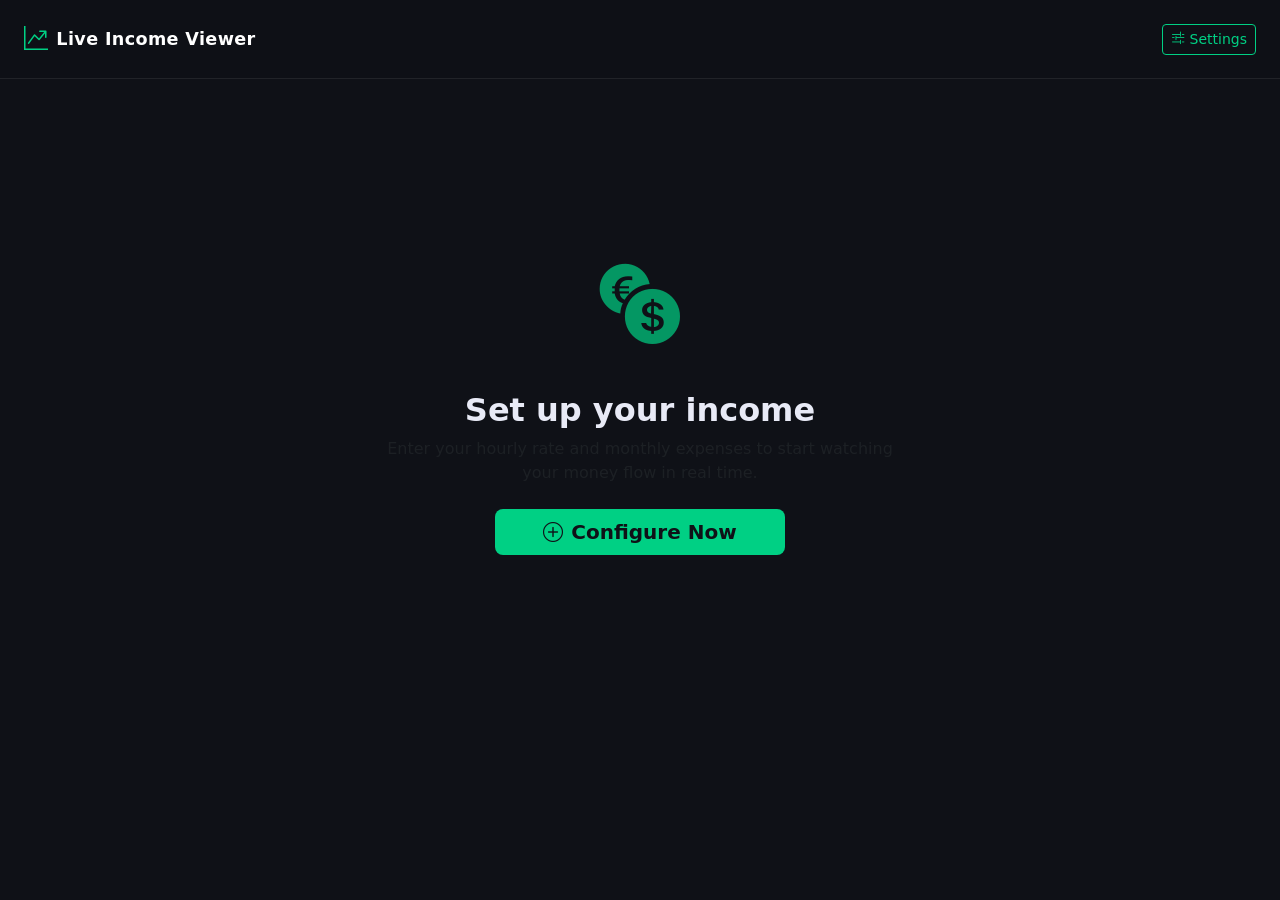
==== index.html @ ff73f3b4 "Add files via upload" ====
<!DOCTYPE html>
<html lang="en">
<head>
  <meta charset="UTF-8" />
  <meta name="viewport" content="width=device-width, initial-scale=1.0" />
  <meta name="theme-color" content="#0f1117" />
  <meta name="description" content="Watch your money grow in real time." />
  <title>Live Income Viewer</title>

  <link rel="manifest" href="manifest.json" />
  <link rel="apple-touch-icon" href="icons/icon-192.png" />

  <!-- Bootstrap CSS -->
  <link rel="stylesheet" href="https://cdn.jsdelivr.net/npm/bootstrap@5.3.3/dist/css/bootstrap.min.css" />
  <!-- Bootstrap Icons -->
  <link rel="stylesheet" href="https://cdn.jsdelivr.net/npm/bootstrap-icons@1.11.3/font/bootstrap-icons.min.css" />
  <!-- Custom CSS -->
  <link rel="stylesheet" href="css/style.css" />
</head>
<body>

  <!-- NAVBAR -->
  <nav class="navbar navbar-dark px-4 py-3">
    <span class="navbar-brand d-flex align-items-center gap-2">
      <i class="bi bi-graph-up-arrow text-accent fs-4"></i>
      <span class="fw-bold">Live Income Viewer</span>
    </span>
    <button class="btn btn-outline-accent btn-sm" id="btnSettings" title="Settings">
      <i class="bi bi-sliders2"></i> Settings
    </button>
  </nav>

  <!-- SETTINGS OFFCANVAS -->
  <div class="offcanvas offcanvas-end" tabindex="-1" id="settingsPanel">
    <div class="offcanvas-header border-bottom border-secondary">
      <h5 class="offcanvas-title text-accent">
        <i class="bi bi-sliders2 me-2"></i>Settings
      </h5>
      <button type="button" class="btn-close btn-close-white" data-bs-dismiss="offcanvas"></button>
    </div>
    <div class="offcanvas-body">
      <form id="settingsForm" novalidate>

        <div class="mb-4">
          <label for="hourRate" class="form-label text-muted small text-uppercase ls-1">
            <i class="bi bi-currency-dollar me-1"></i>Hourly Rate
          </label>
          <div class="input-group input-group-lg">
            <span class="input-group-text bg-dark border-secondary text-accent">
              <i class="bi bi-clock-history"></i>
            </span>
            <input
              type="number"
              id="hourRate"
              class="form-control form-control-lg bg-dark border-secondary text-white"
              placeholder="e.g. 100"
              min="0"
              step="0.01"
              required
            />
            <span class="input-group-text bg-dark border-secondary text-muted" id="hourRateUnit">PLN/h</span>
          </div>
          <div class="form-text text-muted mt-1">How much you earn for one hour of work.</div>
        </div>

        <div class="mb-4">
          <label for="workHoursPerDay" class="form-label text-muted small text-uppercase ls-1">
            <i class="bi bi-person-workspace me-1"></i>Working Hours / Day
          </label>
          <div class="input-group input-group-lg">
            <span class="input-group-text bg-dark border-secondary text-accent">
              <i class="bi bi-hourglass-split"></i>
            </span>
            <input
              type="number"
              id="workHoursPerDay"
              class="form-control form-control-lg bg-dark border-secondary text-white"
              placeholder="e.g. 8"
              min="0.5"
              max="24"
              step="0.5"
              value="8"
              required
            />
            <span class="input-group-text bg-dark border-secondary text-muted">h/day</span>
          </div>
          <div class="form-text text-muted mt-1">Hours you actually work each day. Sets your real daily income.</div>
        </div>

        <div class="mb-4">
          <label for="monthlyOutcome" class="form-label text-muted small text-uppercase ls-1">
            <i class="bi bi-receipt me-1"></i>Monthly Outcome
          </label>
          <div class="input-group input-group-lg">
            <span class="input-group-text bg-dark border-secondary text-danger">
              <i class="bi bi-receipt"></i>
            </span>
            <input
              type="number"
              id="monthlyOutcome"
              class="form-control form-control-lg bg-dark border-secondary text-white"
              placeholder="e.g. 5000"
              min="0"
              step="0.01"
              required
            />
            <span class="input-group-text bg-dark border-secondary text-muted" id="monthlyOutcomeUnit">PLN/mo</span>
          </div>
          <div class="form-text text-muted mt-1">Total sum of all your monthly expenses.</div>
        </div>

        <div class="mb-4">
          <label for="currency" class="form-label text-muted small text-uppercase ls-1">
            <i class="bi bi-coin me-1"></i>Currency Symbol
          </label>
          <input
            type="text"
            id="currency"
            class="form-control bg-dark border-secondary text-white"
            placeholder="PLN"
            maxlength="5"
            value="PLN"
          />
          <div class="form-text text-muted mt-1">Displayed next to all money values (e.g. PLN, USD, EUR).</div>
        </div>

        <div class="d-grid mt-5">
          <button type="submit" class="btn btn-accent btn-lg fw-bold">
            <i class="bi bi-play-circle me-2"></i>Start Tracking
          </button>
        </div>

        <div id="formError" class="alert alert-danger mt-3 d-none" role="alert"></div>
      </form>

      <hr class="border-secondary mt-5" />
      <div class="text-center">
        <button class="btn btn-outline-danger btn-sm" id="btnReset">
          <i class="bi bi-arrow-counterclockwise me-1"></i>Reset &amp; Clear Data
        </button>
      </div>
    </div>
  </div>

  <!-- MAIN -->
  <main class="container-fluid px-4 py-4" id="mainContent">

    <!-- EMPTY STATE -->
    <div id="emptyState" class="empty-state text-center py-5">
      <div class="empty-icon mb-4">
        <i class="bi bi-currency-exchange"></i>
      </div>
      <h2 class="fw-bold mb-2">Set up your income</h2>
      <p class="text-muted mb-4">Enter your hourly rate and monthly expenses to start watching<br />your money flow in real time.</p>
      <button class="btn btn-accent btn-lg fw-bold px-5" id="btnOpenSettings">
        <i class="bi bi-plus-circle me-2"></i>Configure Now
      </button>
    </div>

    <!-- DASHBOARD -->
    <div id="dashboard" class="d-none">

      <div class="text-center mb-4">
        <span class="badge session-badge">
          <i class="bi bi-circle-fill pulse-dot me-1"></i>
          LIVE &nbsp;&middot;&nbsp; Tracked: <span id="sessionTimer">00:00:00</span>
        </span>
      </div>

      <!-- KPI CARDS -->
      <div class="row g-4 justify-content-center mb-4">

        <div class="col-12 col-md-4">
          <div class="kpi-card kpi-income h-100">
            <div class="kpi-header">
              <span class="kpi-icon"><i class="bi bi-arrow-down-circle-fill"></i></span>
              <span class="kpi-label">Real-time Income</span>
              <span class="kpi-rate" id="incomeRate">+0.0000 PLN/s</span>
            </div>
            <div class="kpi-value" id="incomeTotal">0.0000</div>
            <div class="kpi-currency" id="incomeCurrency">PLN</div>
            <div class="kpi-sub" id="incomeHourly"></div>
          </div>
        </div>

        <div class="col-12 col-md-4">
          <div class="kpi-card kpi-net h-100">
            <div class="kpi-header">
              <span class="kpi-icon"><i class="bi bi-lightning-charge-fill"></i></span>
              <span class="kpi-label">Net Balance</span>
              <span class="kpi-rate" id="netRate">+0.0000 PLN/s</span>
            </div>
            <div class="kpi-value" id="netTotal">0.0000</div>
            <div class="kpi-currency" id="netCurrency">PLN</div>
            <div class="kpi-sub" id="netSub"></div>
          </div>
        </div>

        <div class="col-12 col-md-4">
          <div class="kpi-card kpi-outcome h-100">
            <div class="kpi-header">
              <span class="kpi-icon"><i class="bi bi-arrow-up-circle-fill"></i></span>
              <span class="kpi-label">Real-time Outcome</span>
              <span class="kpi-rate" id="outcomeRate">-0.0000 PLN/s</span>
            </div>
            <div class="kpi-value" id="outcomeTotal">0.0000</div>
            <div class="kpi-currency" id="outcomeCurrency">PLN</div>
            <div class="kpi-sub" id="outcomeMonthly"></div>
          </div>
        </div>

      </div>

      <!-- RATIO BAR -->
      <div class="ratio-card mb-4">
        <div class="d-flex justify-content-between mb-2">
          <span class="small text-accent fw-semibold"><i class="bi bi-arrow-down-circle me-1"></i>Income</span>
          <span class="small text-muted fw-semibold">Income vs. Outcome ratio</span>
          <span class="small text-danger fw-semibold">Outcome <i class="bi bi-arrow-up-circle ms-1"></i></span>
        </div>
        <div class="progress ratio-bar" role="progressbar">
          <div class="progress-bar bg-accent" id="ratioBar" style="width: 50%"></div>
        </div>
        <div class="d-flex justify-content-between mt-2">
          <span class="small text-muted" id="ratioIncomeLabel">-</span>
          <span class="small text-muted" id="ratioOutcomeLabel">-</span>
        </div>
      </div>

      <!-- STAT CARDS -->
      <div class="row g-3 justify-content-center">
        <div class="col-6 col-md-3">
          <div class="stat-card text-center">
            <div class="stat-label">Per Minute</div>
            <div class="stat-value text-accent" id="statPerMin">-</div>
          </div>
        </div>
        <div class="col-6 col-md-3">
          <div class="stat-card text-center">
            <div class="stat-label">Hourly Rate</div>
            <div class="stat-value text-accent" id="statPerHour">-</div>
          </div>
        </div>
        <div class="col-6 col-md-3">
          <div class="stat-card text-center">
            <div class="stat-label">Per Day (net)</div>
            <div class="stat-value" id="statPerDay">-</div>
          </div>
        </div>
        <div class="col-6 col-md-3">
          <div class="stat-card text-center">
            <div class="stat-label">Per Month (net)</div>
            <div class="stat-value" id="statPerMonth">-</div>
          </div>
        </div>
      </div>

    </div><!-- /dashboard -->
  </main>

  <!-- jQuery -->
  <script src="https://cdn.jsdelivr.net/npm/jquery@3.7.1/dist/jquery.min.js"></script>
  <!-- Bootstrap JS -->
  <script src="https://cdn.jsdelivr.net/npm/bootstrap@5.3.3/dist/js/bootstrap.bundle.min.js"></script>
  <!-- Custom JS -->
  <script src="js/main.js"></script>
</body>
</html>
---- css/style.css ----
/* ═══════════════════════════════════════════════════════
   Live Income Viewer — Custom Styles
   ═══════════════════════════════════════════════════════ */

:root {
  --accent:       #00d084;
  --accent-dim:   #00a868;
  --danger:       #ff4d6d;
  --bg:           #0f1117;
  --bg-card:      #1a1d27;
  --bg-card2:     #21253a;
  --border:       rgba(255,255,255,.08);
  --text:         #e8eaf6;
  --text-muted:   #6c7293;
}

/* ── Base ─────────────────────────────────────────────── */
*, *::before, *::after { box-sizing: border-box; }

html, body {
  height: 100%;
  margin: 0;
  background: var(--bg);
  color: var(--text);
  font-family: 'Segoe UI', system-ui, -apple-system, sans-serif;
  -webkit-font-smoothing: antialiased;
}

/* ── Utility ──────────────────────────────────────────── */
.text-accent  { color: var(--accent) !important; }
.bg-accent    { background-color: var(--accent) !important; }

/* ── Navbar ───────────────────────────────────────────── */
.navbar {
  background: rgba(15,17,23,.95);
  backdrop-filter: blur(12px);
  border-bottom: 1px solid var(--border);
  position: sticky;
  top: 0;
  z-index: 1030;
}

.navbar-brand { color: #fff !important; font-size: 1.1rem; letter-spacing: .02em; }

.btn-outline-accent {
  color: var(--accent);
  border-color: var(--accent);
  background: transparent;
  transition: background .2s, color .2s;
}
.btn-outline-accent:hover {
  background: var(--accent);
  color: #0f1117;
}

.btn-accent {
  background: var(--accent);
  color: #0f1117;
  border: none;
  transition: background .2s, transform .15s;
  font-weight: 700;
}
.btn-accent:hover {
  background: var(--accent-dim);
  color: #0f1117;
  transform: translateY(-1px);
}

/* ── Offcanvas (Settings) ─────────────────────────────── */
.offcanvas {
  background: #13161f;
  border-left: 1px solid var(--border);
  width: 380px !important;
}
.offcanvas-title { font-weight: 700; }
.offcanvas-body  { padding: 2rem 1.5rem; }

.offcanvas-body .form-label { color: #ffffff !important; }
.offcanvas-body .form-text  { color: rgba(255,255,255,.55) !important; }

.form-control:focus,
.form-control:focus-visible {
  border-color: var(--accent) !important;
  box-shadow: 0 0 0 3px rgba(0,208,132,.15) !important;
  outline: none;
}

/* ── Empty State ──────────────────────────────────────── */
.empty-state {
  max-width: 520px;
  margin: 6rem auto;
}
.empty-icon {
  font-size: 5rem;
  color: var(--accent);
  opacity: .7;
  animation: float 3s ease-in-out infinite;
}
@keyframes float {
  0%, 100% { transform: translateY(0); }
  50%       { transform: translateY(-12px); }
}

/* ── Session badge ────────────────────────────────────── */
.session-badge {
  background: rgba(0,208,132,.12);
  color: var(--accent);
  font-size: .85rem;
  letter-spacing: .08em;
  padding: .45rem 1.1rem;
  border-radius: 999px;
  border: 1px solid rgba(0,208,132,.25);
}

/* Pulsing live dot */
.pulse-dot {
  font-size: .55rem;
  vertical-align: middle;
  animation: pulse 1.4s ease-in-out infinite;
}
@keyframes pulse {
  0%, 100% { opacity: 1;   }
  50%       { opacity: .2; }
}

/* ── KPI Cards ────────────────────────────────────────── */
.kpi-card {
  background: var(--bg-card);
  border: 1px solid var(--border);
  border-radius: 1.25rem;
  padding: 1.75rem 1.75rem 1.5rem;
  position: relative;
  overflow: hidden;
  transition: transform .2s, box-shadow .2s;
}
.kpi-card::before {
  content: '';
  position: absolute;
  inset: 0;
  border-radius: inherit;
  opacity: .06;
  pointer-events: none;
}
.kpi-card:hover {
  transform: translateY(-3px);
  box-shadow: 0 12px 40px rgba(0,0,0,.35);
}

/* Income — green glow */
.kpi-income::before  { background: var(--accent); }
.kpi-income { border-top: 3px solid var(--accent); }

/* Net — blue/purple glow */
.kpi-net::before     { background: #6c63ff; }
.kpi-net { border-top: 3px solid #6c63ff; }

/* Outcome — red glow */
.kpi-outcome::before { background: var(--danger); }
.kpi-outcome { border-top: 3px solid var(--danger); }

.kpi-header {
  display: flex;
  align-items: center;
  gap: .6rem;
  margin-bottom: 1.2rem;
}
.kpi-icon        { font-size: 1.3rem; }
.kpi-income .kpi-icon  { color: var(--accent); }
.kpi-net    .kpi-icon  { color: #6c63ff; }
.kpi-outcome .kpi-icon { color: var(--danger); }

.kpi-label {
  font-size: .8rem;
  text-transform: uppercase;
  letter-spacing: .08em;
  color: var(--text-muted);
  flex: 1;
}
.kpi-rate {
  font-size: .75rem;
  font-family: 'Courier New', monospace;
  background: rgba(255,255,255,.05);
  padding: .2rem .55rem;
  border-radius: .4rem;
  white-space: nowrap;
}
.kpi-income .kpi-rate  { color: var(--accent); }
.kpi-net    .kpi-rate  { color: #8b83ff; }
.kpi-outcome .kpi-rate { color: var(--danger); }

.kpi-value {
  font-size: clamp(2.2rem, 5vw, 3.2rem);
  font-weight: 800;
  font-variant-numeric: tabular-nums;
  line-height: 1;
  letter-spacing: -.02em;
}
.kpi-income  .kpi-value { color: var(--accent); }
.kpi-net     .kpi-value { color: #8b83ff; }
.kpi-outcome .kpi-value { color: var(--danger); }

.kpi-currency {
  font-size: .95rem;
  color: var(--text-muted);
  margin-top: .25rem;
  font-weight: 600;
}
.kpi-sub {
  font-size: .78rem;
  color: var(--text-muted);
  margin-top: .6rem;
}

/* Flash animation on tick */
@keyframes flash-green  { 0%,100%{background:transparent} 50%{background:rgba(0,208,132,.08)} }
@keyframes flash-purple { 0%,100%{background:transparent} 50%{background:rgba(108,99,255,.08)} }
@keyframes flash-red    { 0%,100%{background:transparent} 50%{background:rgba(255,77,109,.08)} }

.kpi-income.tick  { animation: flash-green  .4s ease; }
.kpi-net.tick     { animation: flash-purple .4s ease; }
.kpi-outcome.tick { animation: flash-red    .4s ease; }

/* ── Ratio Bar ────────────────────────────────────────── */
.ratio-card {
  background: var(--bg-card);
  border: 1px solid var(--border);
  border-radius: 1rem;
  padding: 1.25rem 1.5rem;
}
.ratio-bar {
  height: 10px;
  border-radius: 999px;
  background: rgba(255,77,109,.25);
}
.ratio-bar .progress-bar {
  border-radius: 999px;
  transition: width .6s ease;
}

/* ── Stat Cards ───────────────────────────────────────── */
.stat-card {
  background: var(--bg-card);
  border: 1px solid var(--border);
  border-radius: .9rem;
  padding: 1rem .75rem;
}
.stat-label {
  font-size: .7rem;
  text-transform: uppercase;
  letter-spacing: .08em;
  color: var(--text-muted);
  margin-bottom: .4rem;
}
.stat-value {
  font-size: 1.1rem;
  font-weight: 700;
  font-variant-numeric: tabular-nums;
}

/* ── Scrollbar ────────────────────────────────────────── */
::-webkit-scrollbar       { width: 6px; }
::-webkit-scrollbar-track { background: var(--bg); }
::-webkit-scrollbar-thumb { background: #2a2e44; border-radius: 3px; }

/* ── Responsive tweaks ────────────────────────────────── */
@media (max-width: 576px) {
  .kpi-value { font-size: 2rem; }
  .offcanvas { width: 100vw !important; }
}
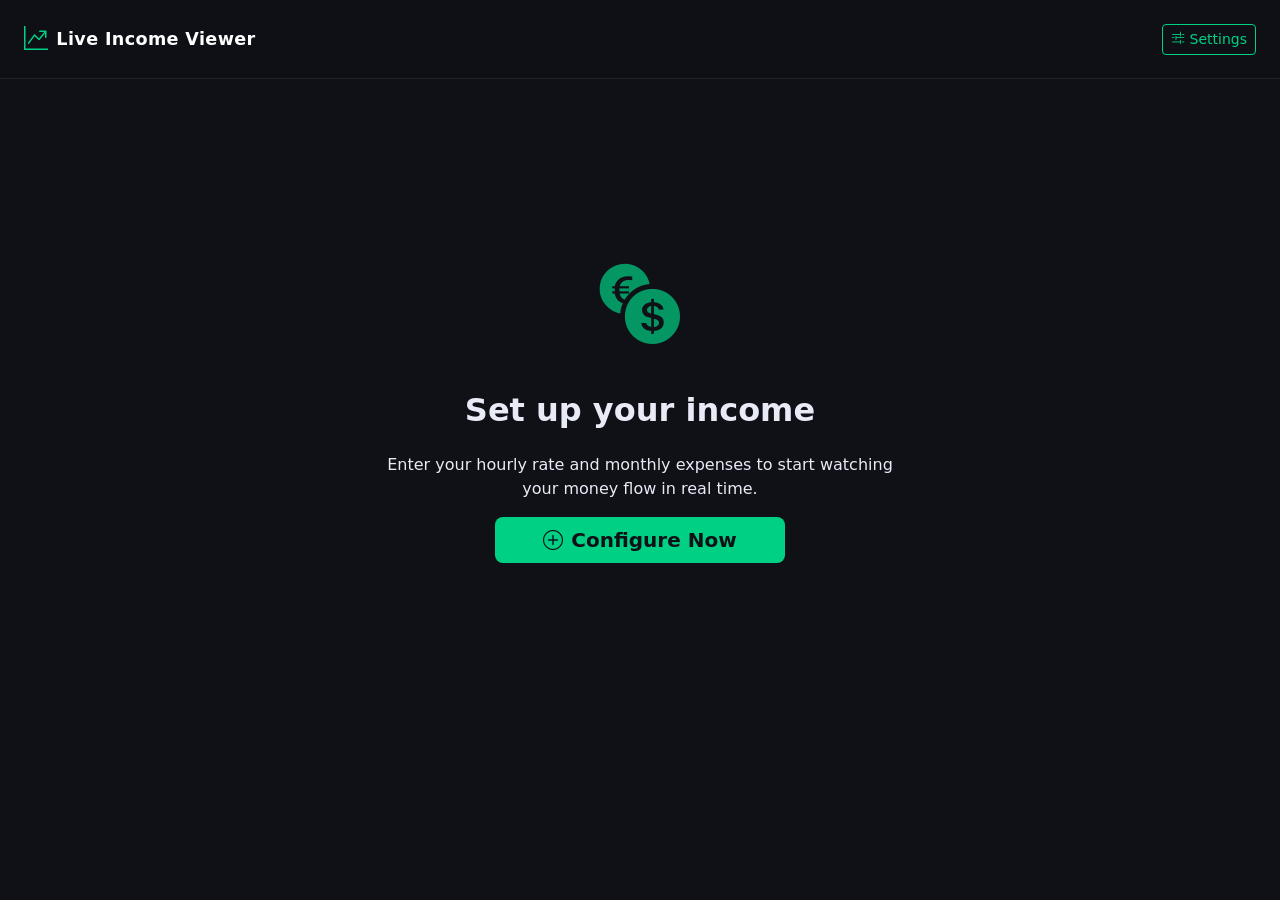
==== commit 7ac160b8: "Add files via upload fixing font  color" ====
--- a/index.html
+++ b/index.html
@@ -151,7 +151,7 @@
         <i class="bi bi-currency-exchange"></i>
       </div>
       <h2 class="fw-bold mb-2">Set up your income</h2>
-      <p class="text-muted mb-4">Enter your hourly rate and monthly expenses to start watching<br />your money flow in real time.</p>
+      <p class="text-muted mb-4"><p style="color: #fffff!important;">Enter your hourly rate and monthly expenses to start watching<br />your money flow in real time.</p></p>
       <button class="btn btn-accent btn-lg fw-bold px-5" id="btnOpenSettings">
         <i class="bi bi-plus-circle me-2"></i>Configure Now
       </button>
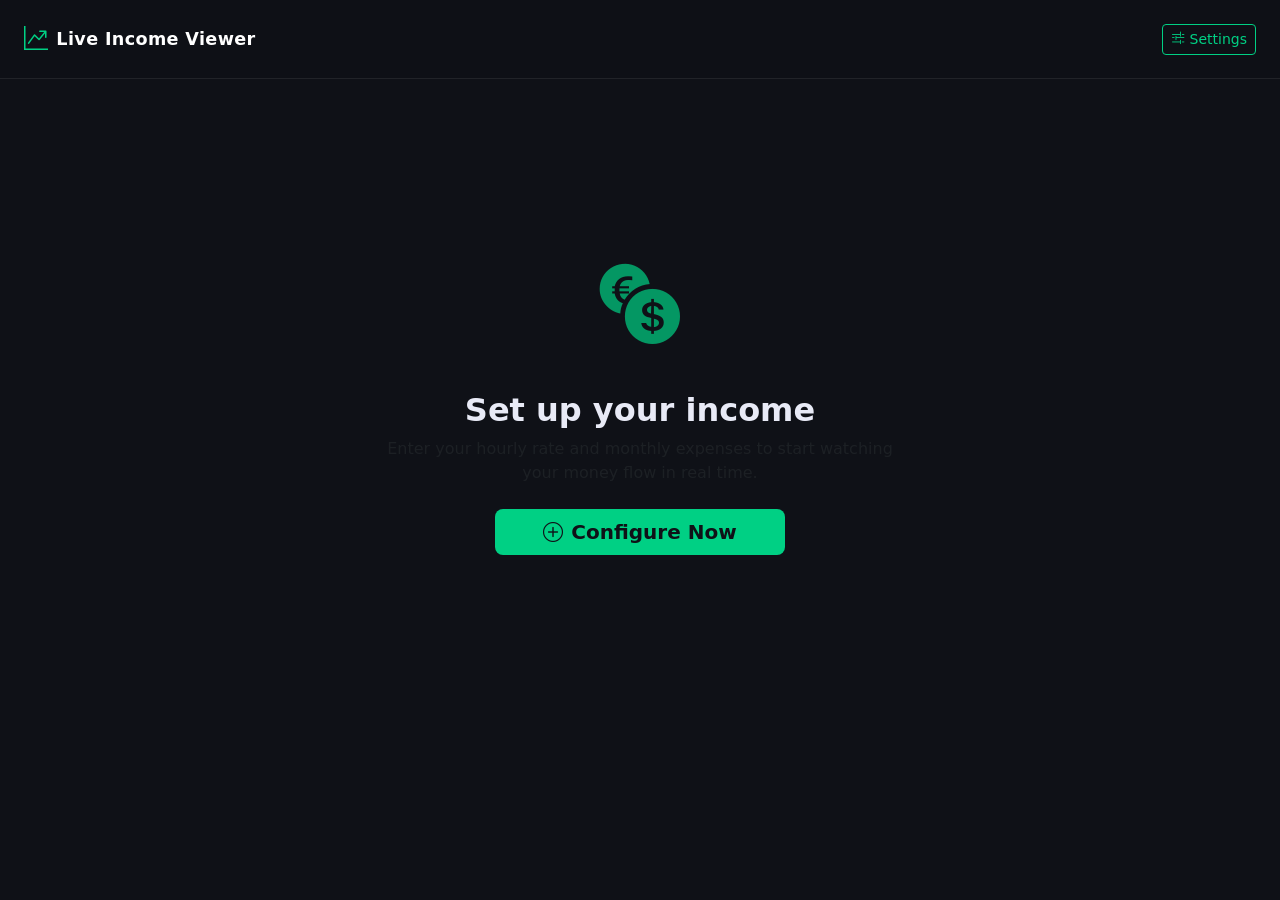
==== commit b6d02735: "Add files via upload calculation fix" ====
--- a/index.html
+++ b/index.html
@@ -88,6 +88,30 @@
         </div>
 
         <div class="mb-4">
+          <label for="workDaysPerWeek" class="form-label text-muted small text-uppercase ls-1">
+            <i class="bi bi-calendar-week me-1"></i>Working Days / Week
+          </label>
+          <div class="input-group input-group-lg">
+            <span class="input-group-text bg-dark border-secondary text-accent">
+              <i class="bi bi-calendar-check"></i>
+            </span>
+            <input
+              type="number"
+              id="workDaysPerWeek"
+              class="form-control form-control-lg bg-dark border-secondary text-white"
+              placeholder="e.g. 5"
+              min="1"
+              max="7"
+              step="1"
+              value="5"
+              required
+            />
+            <span class="input-group-text bg-dark border-secondary text-muted">days/week</span>
+          </div>
+          <div class="form-text text-muted mt-1">How many days per week you work (e.g. 5 for Mon–Fri).</div>
+        </div>
+
+        <div class="mb-4">
           <label for="monthlyOutcome" class="form-label text-muted small text-uppercase ls-1">
             <i class="bi bi-receipt me-1"></i>Monthly Outcome
           </label>
@@ -151,7 +175,7 @@
         <i class="bi bi-currency-exchange"></i>
       </div>
       <h2 class="fw-bold mb-2">Set up your income</h2>
-      <p class="text-muted mb-4"><p style="color: #fffff!important;">Enter your hourly rate and monthly expenses to start watching<br />your money flow in real time.</p></p>
+      <p class="text-muted mb-4">Enter your hourly rate and monthly expenses to start watching<br />your money flow in real time.</p>
       <button class="btn btn-accent btn-lg fw-bold px-5" id="btnOpenSettings">
         <i class="bi bi-plus-circle me-2"></i>Configure Now
       </button>
@@ -209,6 +233,19 @@
           </div>
         </div>
 
+        <div class="col-12 col-md-4">
+          <div class="kpi-card kpi-monthly h-100">
+            <div class="kpi-header">
+              <span class="kpi-icon"><i class="bi bi-calendar2-check-fill"></i></span>
+              <span class="kpi-label">Monthly Income</span>
+              <span class="kpi-rate" id="monthlyIncomeRate">0.00 PLN/mo</span>
+            </div>
+            <div class="kpi-value" id="monthlyIncomeValue">0.00</div>
+            <div class="kpi-currency" id="monthlyIncomeCurrency">PLN</div>
+            <div class="kpi-sub" id="monthlyIncomeSub"></div>
+          </div>
+        </div>
+
       </div>
 
       <!-- RATIO BAR -->
--- a/css/style.css
+++ b/css/style.css
@@ -158,6 +158,10 @@
 .kpi-outcome::before { background: var(--danger); }
 .kpi-outcome { border-top: 3px solid var(--danger); }
 
+/* Monthly Income — amber/gold glow */
+.kpi-monthly::before { background: #f59e0b; }
+.kpi-monthly { border-top: 3px solid #f59e0b; }
+
 .kpi-header {
   display: flex;
   align-items: center;
@@ -168,6 +172,7 @@
 .kpi-income .kpi-icon  { color: var(--accent); }
 .kpi-net    .kpi-icon  { color: #6c63ff; }
 .kpi-outcome .kpi-icon { color: var(--danger); }
+.kpi-monthly .kpi-icon { color: #f59e0b; }
 
 .kpi-label {
   font-size: .8rem;
@@ -187,6 +192,7 @@
 .kpi-income .kpi-rate  { color: var(--accent); }
 .kpi-net    .kpi-rate  { color: #8b83ff; }
 .kpi-outcome .kpi-rate { color: var(--danger); }
+.kpi-monthly .kpi-rate { color: #f59e0b; }
 
 .kpi-value {
   font-size: clamp(2.2rem, 5vw, 3.2rem);
@@ -198,6 +204,7 @@
 .kpi-income  .kpi-value { color: var(--accent); }
 .kpi-net     .kpi-value { color: #8b83ff; }
 .kpi-outcome .kpi-value { color: var(--danger); }
+.kpi-monthly .kpi-value { color: #f59e0b; }
 
 .kpi-currency {
   font-size: .95rem;
@@ -215,10 +222,12 @@
 @keyframes flash-green  { 0%,100%{background:transparent} 50%{background:rgba(0,208,132,.08)} }
 @keyframes flash-purple { 0%,100%{background:transparent} 50%{background:rgba(108,99,255,.08)} }
 @keyframes flash-red    { 0%,100%{background:transparent} 50%{background:rgba(255,77,109,.08)} }
+@keyframes flash-amber  { 0%,100%{background:transparent} 50%{background:rgba(245,158,11,.08)} }
 
 .kpi-income.tick  { animation: flash-green  .4s ease; }
 .kpi-net.tick     { animation: flash-purple .4s ease; }
 .kpi-outcome.tick { animation: flash-red    .4s ease; }
+.kpi-monthly.tick { animation: flash-amber  .4s ease; }
 
 /* ── Ratio Bar ────────────────────────────────────────── */
 .ratio-card {
